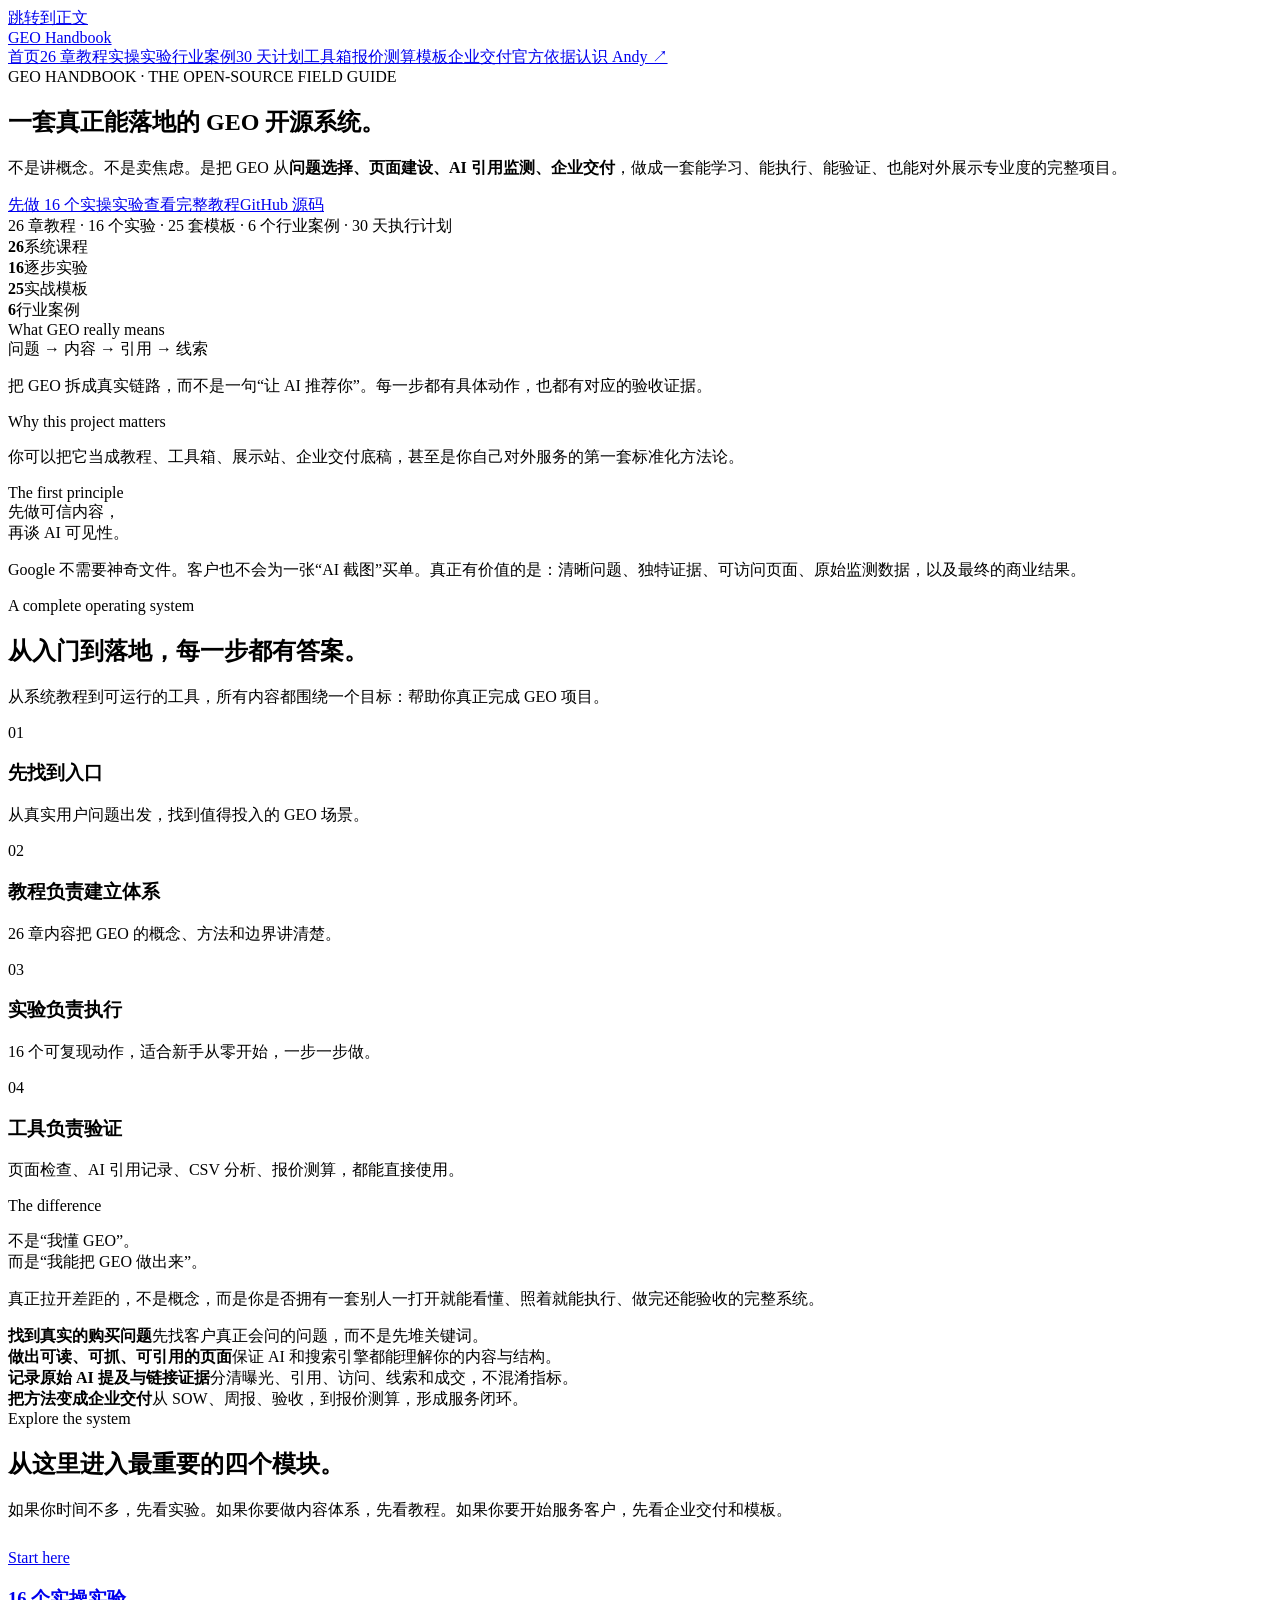
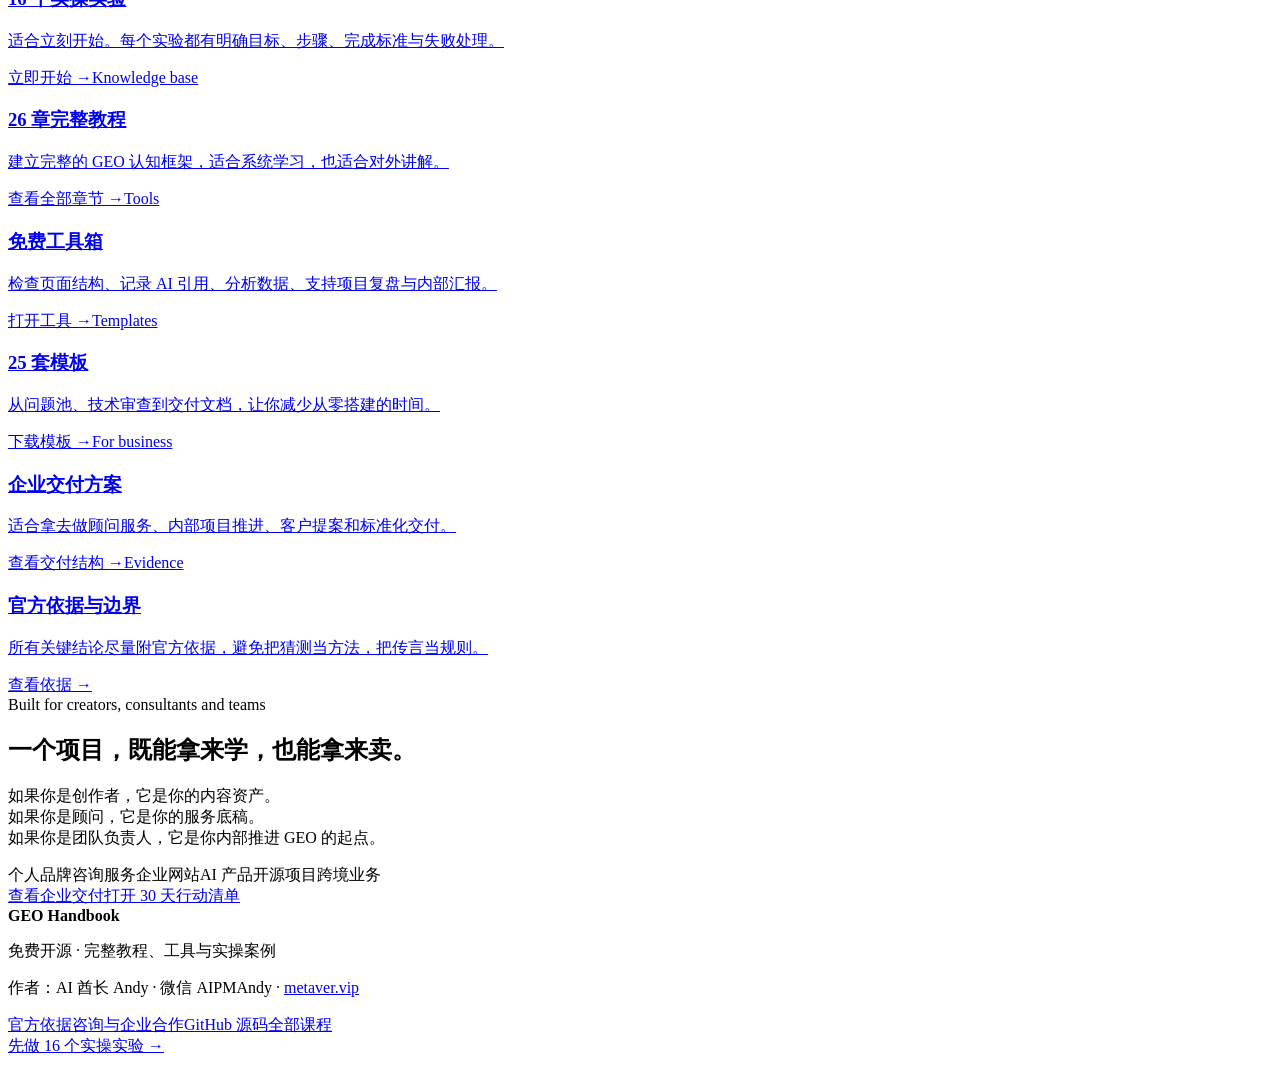
==== design/index.html @ 4d72c37b "feat: redesign GEO Handbook in minimalist white and persist design through Pages builds" ====
<!doctype html><html lang='zh-CN'><head><meta name='description' content='26 章 GEO 教程、16 个独立实验、6 个案例、30 天计划、AI 引用监测、企业交付、官方资料和免费模板。'><meta name='viewport' content='width=device-width, initial-scale=1'><meta charset='utf-8'><meta name='theme-color' content='#ffffff'><title>GEO Handbook｜从零开始做 GEO · GEO Handbook</title><link rel='stylesheet' href='assets/style.css'><link rel='icon' href='assets/favicon.svg' type='image/svg+xml'><link rel='canonical' href='https://aipmandy.github.io/geo-handbook/index.html'><meta property='og:url' content='https://aipmandy.github.io/geo-handbook/index.html'><meta property='og:title' content='GEO Handbook｜从零开始做 GEO'><meta property='og:description' content='26 章 GEO 教程、16 个独立实验、6 个案例、30 天计划、AI 引用监测、企业交付、官方资料和免费模板。'><meta property='og:type' content='website'><meta property='og:image' content='https://aipmandy.github.io/geo-handbook/assets/social-preview.svg'></head><body><a class='skip' href='#content'>跳转到正文</a><header><div class='nav'><a class='brand' href='index.html'><i aria-hidden='true'></i> GEO Handbook</a><nav class='nav-links' aria-label='主导航'><a href='index.html'>首页</a><a href='handbook.html'>26 章教程</a><a href='labs.html'>实操实验</a><a href='cases.html'>行业案例</a><a href='30days.html'>30 天计划</a><a href='tools.html'>工具箱</a><a href='pricing.html'>报价测算</a><a href='templates.html'>模板</a><a href='services.html'>企业交付</a><a href='sources.html'>官方依据</a><a class='nav-cta' href='https://metaver.vip/' rel='noopener' target='_blank'>认识 Andy ↗</a></nav></div></header><main id='content'>
<section class='hero centered'><div class='container'><div class='eyebrow'>GEO HANDBOOK · THE OPEN-SOURCE FIELD GUIDE</div><h1>一套真正能落地的 GEO 开源系统。</h1><p class='lead'>不是讲概念。不是卖焦虑。是把 GEO 从<strong>问题选择、页面建设、AI 引用监测、企业交付</strong>，做成一套能学习、能执行、能验证、也能对外展示专业度的完整项目。</p><div class='actions'><a class='btn' href='labs.html'>先做 16 个实操实验</a><a class='btn alt' href='handbook.html'>查看完整教程</a><a class='btn soft' href='https://github.com/AIPMAndy/geo-handbook'>GitHub 源码</a></div><div class='hero-note tiny'>26 章教程 · 16 个实验 · 25 套模板 · 6 个行业案例 · 30 天执行计划</div><div class='mini-kpis'><div class='mini-kpi'><strong>26</strong><span>系统课程</span></div><div class='mini-kpi'><strong>16</strong><span>逐步实验</span></div><div class='mini-kpi'><strong>25</strong><span>实战模板</span></div><div class='mini-kpi'><strong>6</strong><span>行业案例</span></div></div><div class='hero-shell'><div class='hero-shell-grid'><div class='hero-stack'><div class='hero-card'><span class='label'>What GEO really means</span><div class='big'>问题 → 内容 → 引用 → 线索</div><p>把 GEO 拆成真实链路，而不是一句“让 AI 推荐你”。每一步都有具体动作，也都有对应的验收证据。</p></div><div class='hero-card'><span class='label'>Why this project matters</span><p>你可以把它当成教程、工具箱、展示站、企业交付底稿，甚至是你自己对外服务的第一套标准化方法论。</p></div></div><div class='hero-card'><span class='label'>The first principle</span><div class='big'>先做可信内容，<br>再谈 AI 可见性。</div><p>Google 不需要神奇文件。客户也不会为一张“AI 截图”买单。真正有价值的是：清晰问题、独特证据、可访问页面、原始监测数据，以及最终的商业结果。</p></div></div></div></div></section>
<section class='section centered'><div class='container'><div class='center-copy'><div class='eyebrow'>A complete operating system</div><h2>从入门到落地，每一步都有答案。</h2><p class='intro'>从系统教程到可运行的工具，所有内容都围绕一个目标：帮助你真正完成 GEO 项目。</p></div><div class='feature-grid'><div class='feature-pill'><div class='number'>01</div><h3>先找到入口</h3><p>从真实用户问题出发，找到值得投入的 GEO 场景。</p></div><div class='feature-pill'><div class='number'>02</div><h3>教程负责建立体系</h3><p>26 章内容把 GEO 的概念、方法和边界讲清楚。</p></div><div class='feature-pill'><div class='number'>03</div><h3>实验负责执行</h3><p>16 个可复现动作，适合新手从零开始，一步一步做。</p></div><div class='feature-pill'><div class='number'>04</div><h3>工具负责验证</h3><p>页面检查、AI 引用记录、CSV 分析、报价测算，都能直接使用。</p></div></div></div></section>
<section class='section alt'><div class='container'><div class='split'><div class='quote-panel'><div class='eyebrow'>The difference</div><p class='mega'>不是“我懂 GEO”。<br>而是“我能把 GEO 做出来”。</p><p>真正拉开差距的，不是概念，而是你是否拥有一套别人一打开就能看懂、照着就能执行、做完还能验收的完整系统。</p></div><div class='panel soft'><div class='list-clean'><div class='item'><strong>找到真实的购买问题</strong><span>先找客户真正会问的问题，而不是先堆关键词。</span></div><div class='item'><strong>做出可读、可抓、可引用的页面</strong><span>保证 AI 和搜索引擎都能理解你的内容与结构。</span></div><div class='item'><strong>记录原始 AI 提及与链接证据</strong><span>分清曝光、引用、访问、线索和成交，不混淆指标。</span></div><div class='item'><strong>把方法变成企业交付</strong><span>从 SOW、周报、验收，到报价测算，形成服务闭环。</span></div></div></div></div></div></section>
<section class='section'><div class='container'><div class='eyebrow'>Explore the system</div><h2>从这里进入最重要的四个模块。</h2><p class='intro'>如果你时间不多，先看实验。如果你要做内容体系，先看教程。如果你要开始服务客户，先看企业交付和模板。</p><div class='grid' style='margin-top:28px'><a class='card' href='labs.html'><span class='number'>Start here</span><h3>16 个实操实验</h3><p>适合立刻开始。每个实验都有明确目标、步骤、完成标准与失败处理。</p><span class='more'>立即开始 →</span></a><a class='card' href='handbook.html'><span class='number'>Knowledge base</span><h3>26 章完整教程</h3><p>建立完整的 GEO 认知框架，适合系统学习，也适合对外讲解。</p><span class='more'>查看全部章节 →</span></a><a class='card' href='tools.html'><span class='number'>Tools</span><h3>免费工具箱</h3><p>检查页面结构、记录 AI 引用、分析数据、支持项目复盘与内部汇报。</p><span class='more'>打开工具 →</span></a><a class='card' href='templates.html'><span class='number'>Templates</span><h3>25 套模板</h3><p>从问题池、技术审查到交付文档，让你减少从零搭建的时间。</p><span class='more'>下载模板 →</span></a><a class='card' href='services.html'><span class='number'>For business</span><h3>企业交付方案</h3><p>适合拿去做顾问服务、内部项目推进、客户提案和标准化交付。</p><span class='more'>查看交付结构 →</span></a><a class='card' href='sources.html'><span class='number'>Evidence</span><h3>官方依据与边界</h3><p>所有关键结论尽量附官方依据，避免把猜测当方法，把传言当规则。</p><span class='more'>查看依据 →</span></a></div></div></section>
<section class='section alt centered'><div class='container'><div class='cta-band'><div class='eyebrow'>Built for creators, consultants and teams</div><h2>一个项目，既能拿来学，也能拿来卖。</h2><p class='intro'>如果你是创作者，它是你的内容资产。<br>如果你是顾问，它是你的服务底稿。<br>如果你是团队负责人，它是你内部推进 GEO 的起点。</p><div class='badge-row'><span class='badge'>个人品牌</span><span class='badge'>咨询服务</span><span class='badge'>企业网站</span><span class='badge'>AI 产品</span><span class='badge'>开源项目</span><span class='badge'>跨境业务</span></div><div class='actions' style='justify-content:center'><a class='btn' href='services.html'>查看企业交付</a><a class='btn alt' href='30days.html'>打开 30 天行动清单</a></div></div></div></section>
</main><footer><div class='container'><div class='row'><div><strong style='color:var(--ink)'>GEO Handbook</strong><p>免费开源 · 完整教程、工具与实操案例</p><p>作者：AI 酋长 Andy · 微信 AIPMAndy · <a class='textlink' href='https://metaver.vip/'>metaver.vip</a></p></div><div class='footerlinks'><a href='sources.html'>官方依据</a><a href='services.html'>咨询与企业合作</a><a href='https://github.com/AIPMAndy/geo-handbook'>GitHub 源码</a><a href='handbook.html'>全部课程</a></div></div></div></footer><a class='mobile-cta' href='labs.html'>先做 16 个实操实验 →</a><script defer src='assets/app.js'></script><script defer src='assets/extras.js'></script></body></html>
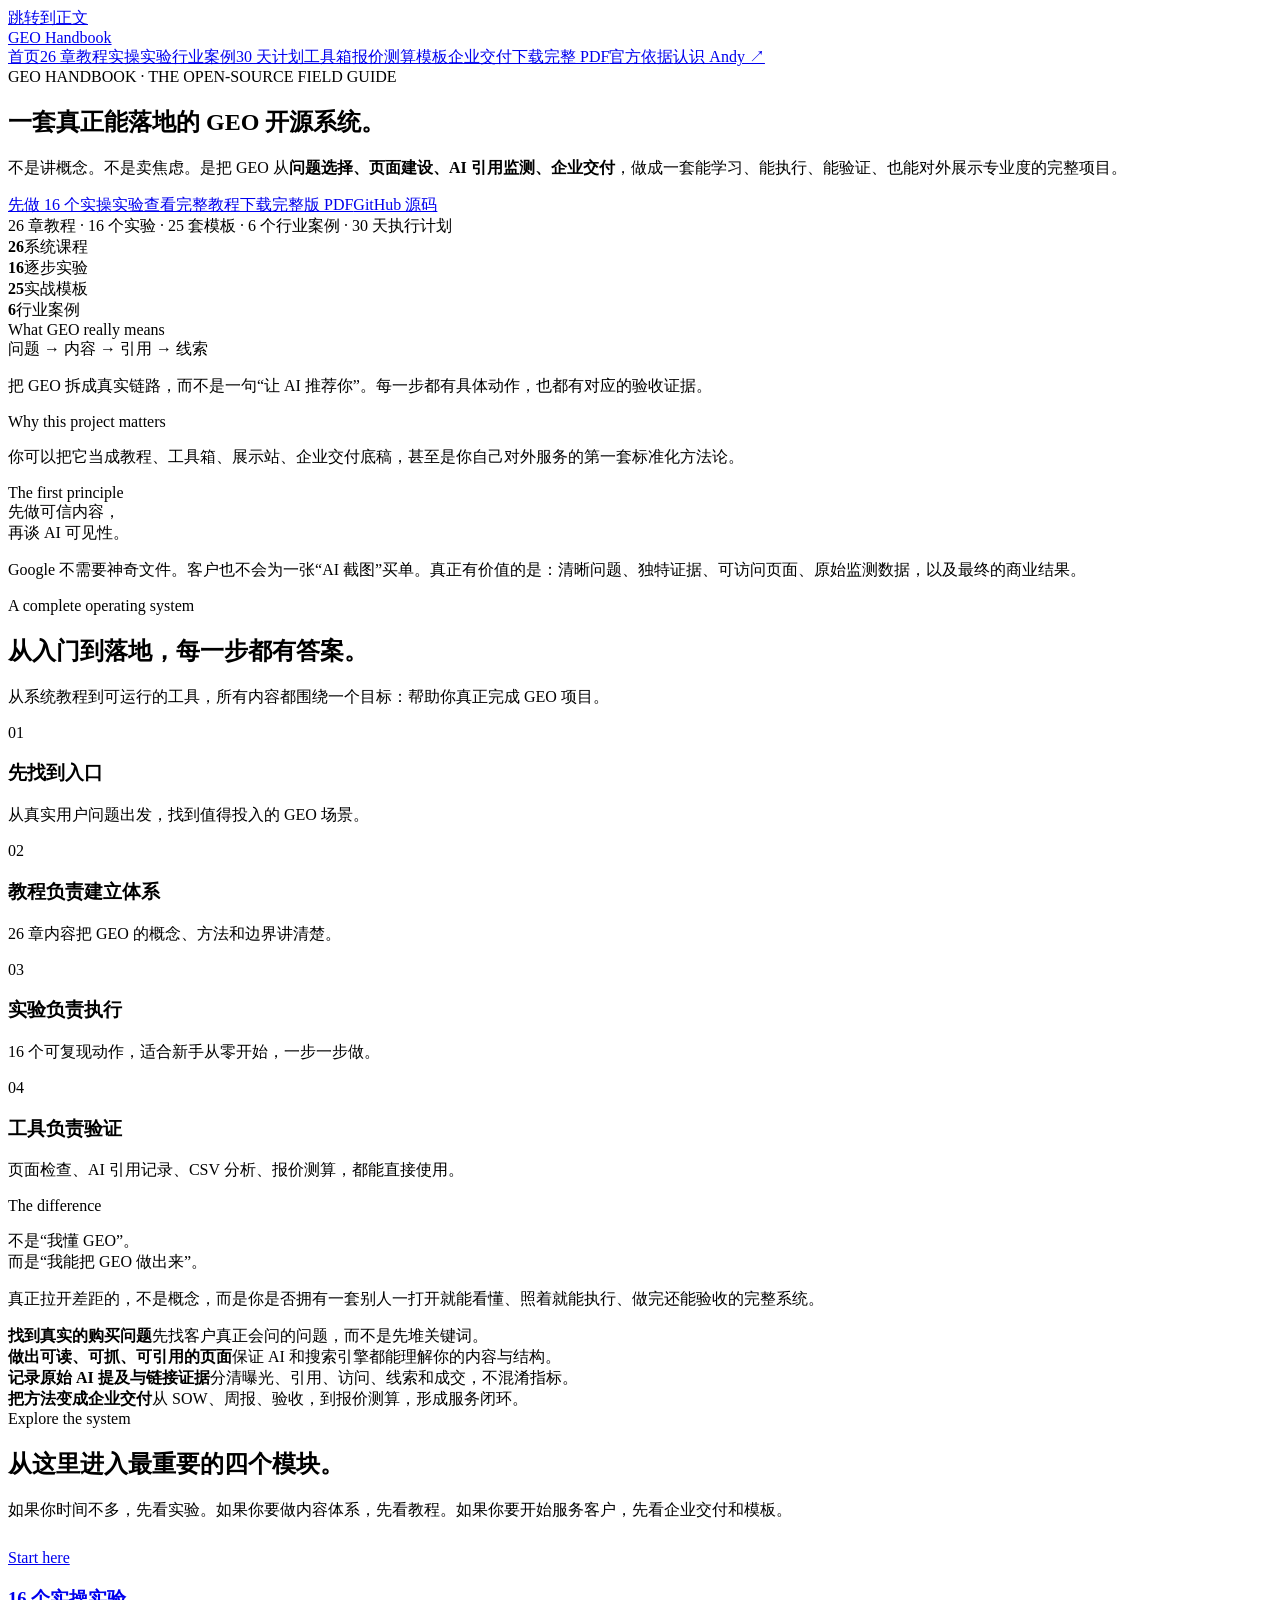
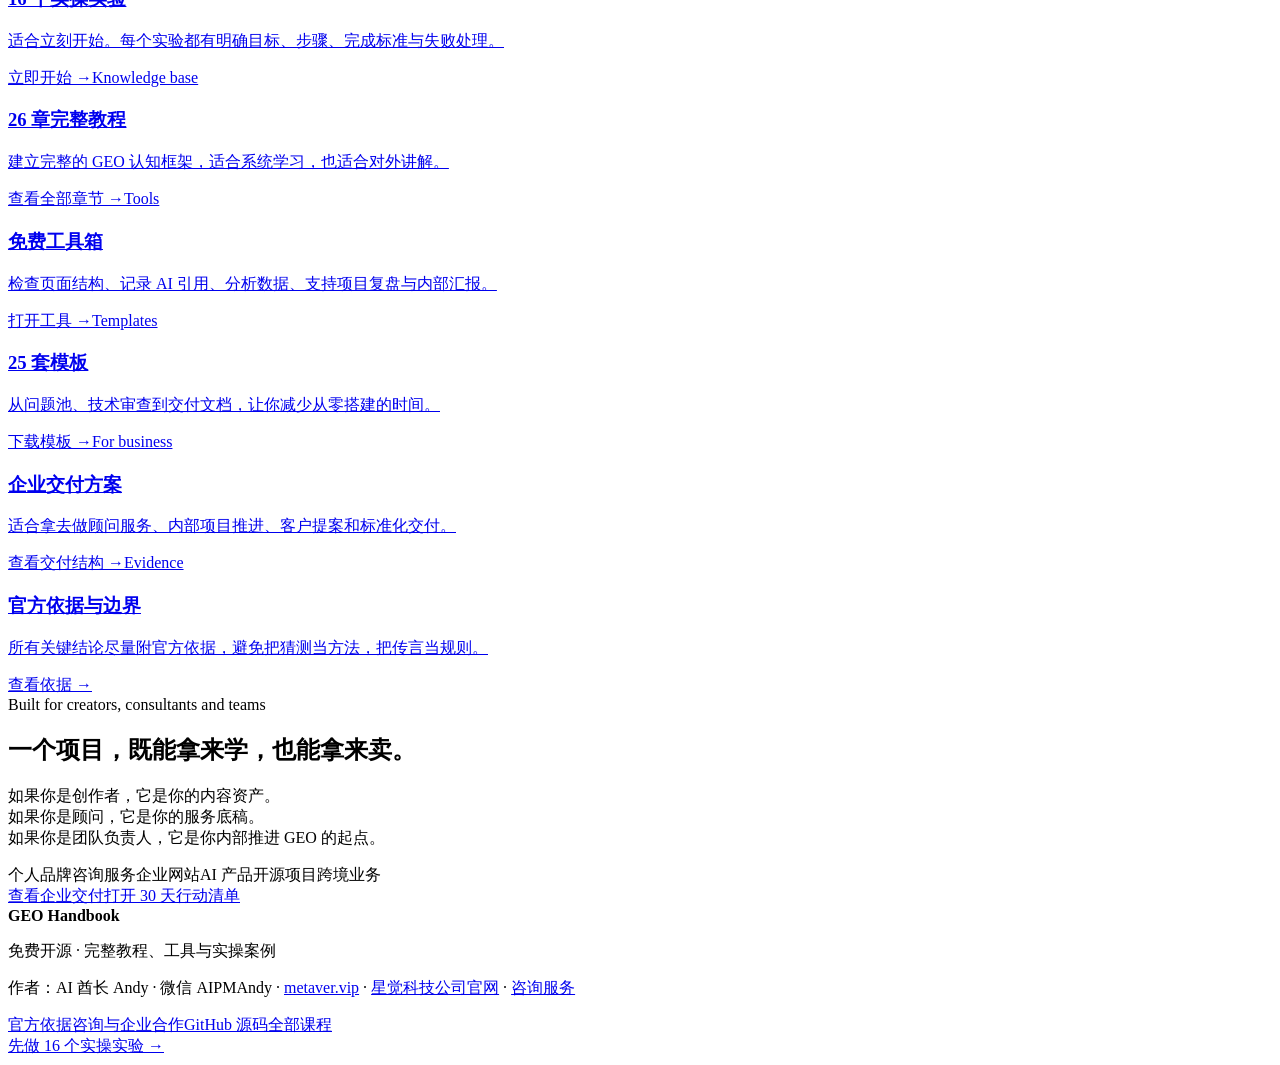
==== commit 8266320f: "feat(site): add PDF download, company contacts and accurate homepage JSON-LD" ====
--- a/design/index.html
+++ b/design/index.html
@@ -1,7 +1,7 @@
-<!doctype html><html lang='zh-CN'><head><meta name='description' content='26 章 GEO 教程、16 个独立实验、6 个案例、30 天计划、AI 引用监测、企业交付、官方资料和免费模板。'><meta name='viewport' content='width=device-width, initial-scale=1'><meta charset='utf-8'><meta name='theme-color' content='#ffffff'><title>GEO Handbook｜从零开始做 GEO · GEO Handbook</title><link rel='stylesheet' href='assets/style.css'><link rel='icon' href='assets/favicon.svg' type='image/svg+xml'><link rel='canonical' href='https://aipmandy.github.io/geo-handbook/index.html'><meta property='og:url' content='https://aipmandy.github.io/geo-handbook/index.html'><meta property='og:title' content='GEO Handbook｜从零开始做 GEO'><meta property='og:description' content='26 章 GEO 教程、16 个独立实验、6 个案例、30 天计划、AI 引用监测、企业交付、官方资料和免费模板。'><meta property='og:type' content='website'><meta property='og:image' content='https://aipmandy.github.io/geo-handbook/assets/social-preview.svg'></head><body><a class='skip' href='#content'>跳转到正文</a><header><div class='nav'><a class='brand' href='index.html'><i aria-hidden='true'></i> GEO Handbook</a><nav class='nav-links' aria-label='主导航'><a href='index.html'>首页</a><a href='handbook.html'>26 章教程</a><a href='labs.html'>实操实验</a><a href='cases.html'>行业案例</a><a href='30days.html'>30 天计划</a><a href='tools.html'>工具箱</a><a href='pricing.html'>报价测算</a><a href='templates.html'>模板</a><a href='services.html'>企业交付</a><a href='sources.html'>官方依据</a><a class='nav-cta' href='https://metaver.vip/' rel='noopener' target='_blank'>认识 Andy ↗</a></nav></div></header><main id='content'>
-<section class='hero centered'><div class='container'><div class='eyebrow'>GEO HANDBOOK · THE OPEN-SOURCE FIELD GUIDE</div><h1>一套真正能落地的 GEO 开源系统。</h1><p class='lead'>不是讲概念。不是卖焦虑。是把 GEO 从<strong>问题选择、页面建设、AI 引用监测、企业交付</strong>，做成一套能学习、能执行、能验证、也能对外展示专业度的完整项目。</p><div class='actions'><a class='btn' href='labs.html'>先做 16 个实操实验</a><a class='btn alt' href='handbook.html'>查看完整教程</a><a class='btn soft' href='https://github.com/AIPMAndy/geo-handbook'>GitHub 源码</a></div><div class='hero-note tiny'>26 章教程 · 16 个实验 · 25 套模板 · 6 个行业案例 · 30 天执行计划</div><div class='mini-kpis'><div class='mini-kpi'><strong>26</strong><span>系统课程</span></div><div class='mini-kpi'><strong>16</strong><span>逐步实验</span></div><div class='mini-kpi'><strong>25</strong><span>实战模板</span></div><div class='mini-kpi'><strong>6</strong><span>行业案例</span></div></div><div class='hero-shell'><div class='hero-shell-grid'><div class='hero-stack'><div class='hero-card'><span class='label'>What GEO really means</span><div class='big'>问题 → 内容 → 引用 → 线索</div><p>把 GEO 拆成真实链路，而不是一句“让 AI 推荐你”。每一步都有具体动作，也都有对应的验收证据。</p></div><div class='hero-card'><span class='label'>Why this project matters</span><p>你可以把它当成教程、工具箱、展示站、企业交付底稿，甚至是你自己对外服务的第一套标准化方法论。</p></div></div><div class='hero-card'><span class='label'>The first principle</span><div class='big'>先做可信内容，<br>再谈 AI 可见性。</div><p>Google 不需要神奇文件。客户也不会为一张“AI 截图”买单。真正有价值的是：清晰问题、独特证据、可访问页面、原始监测数据，以及最终的商业结果。</p></div></div></div></div></section>
+<!doctype html><html lang='zh-CN'><head><meta name='description' content='26 章 GEO 教程、16 个独立实验、6 个案例、30 天计划、AI 引用监测、企业交付、官方资料和免费模板。'><meta name='viewport' content='width=device-width, initial-scale=1'><meta charset='utf-8'><meta name='theme-color' content='#ffffff'><title>GEO Handbook｜从零开始做 GEO · GEO Handbook</title><link rel='stylesheet' href='assets/style.css'><link rel='icon' href='assets/favicon.svg' type='image/svg+xml'><link rel='canonical' href='https://aipmandy.github.io/geo-handbook/index.html'><meta property='og:url' content='https://aipmandy.github.io/geo-handbook/index.html'><meta property='og:title' content='GEO Handbook｜从零开始做 GEO'><meta property='og:description' content='26 章 GEO 教程、16 个独立实验、6 个案例、30 天计划、AI 引用监测、企业交付、官方资料和免费模板。'><meta property='og:type' content='website'><meta property='og:image' content='https://aipmandy.github.io/geo-handbook/assets/social-preview.svg'><script type='application/ld+json'>{"@context":"https://schema.org","@type":"WebSite","name":"GEO Handbook","url":"https://aipmandy.github.io/geo-handbook/","inLanguage":"zh-CN","publisher":{"@type":"Organization","name":"星觉科技","url":"https://www.a6no1.cn/"}}</script></head><body><a class='skip' href='#content'>跳转到正文</a><header><div class='nav'><a class='brand' href='index.html'><i aria-hidden='true'></i> GEO Handbook</a><nav class='nav-links' aria-label='主导航'><a href='index.html'>首页</a><a href='handbook.html'>26 章教程</a><a href='labs.html'>实操实验</a><a href='cases.html'>行业案例</a><a href='30days.html'>30 天计划</a><a href='tools.html'>工具箱</a><a href='pricing.html'>报价测算</a><a href='templates.html'>模板</a><a href='services.html'>企业交付</a><a href='downloads/geo-handbook-guide.pdf' download>下载完整 PDF</a><a href='sources.html'>官方依据</a><a class='nav-cta' href='https://metaver.vip/' rel='noopener' target='_blank'>认识 Andy ↗</a></nav></div></header><main id='content'>
+<section class='hero centered'><div class='container'><div class='eyebrow'>GEO HANDBOOK · THE OPEN-SOURCE FIELD GUIDE</div><h1>一套真正能落地的 GEO 开源系统。</h1><p class='lead'>不是讲概念。不是卖焦虑。是把 GEO 从<strong>问题选择、页面建设、AI 引用监测、企业交付</strong>，做成一套能学习、能执行、能验证、也能对外展示专业度的完整项目。</p><div class='actions'><a class='btn' href='labs.html'>先做 16 个实操实验</a><a class='btn alt' href='handbook.html'>查看完整教程</a><a class='btn alt' href='downloads/geo-handbook-guide.pdf' download>下载完整版 PDF</a><a class='btn soft' href='https://github.com/AIPMAndy/geo-handbook'>GitHub 源码</a></div><div class='hero-note tiny'>26 章教程 · 16 个实验 · 25 套模板 · 6 个行业案例 · 30 天执行计划</div><div class='mini-kpis'><div class='mini-kpi'><strong>26</strong><span>系统课程</span></div><div class='mini-kpi'><strong>16</strong><span>逐步实验</span></div><div class='mini-kpi'><strong>25</strong><span>实战模板</span></div><div class='mini-kpi'><strong>6</strong><span>行业案例</span></div></div><div class='hero-shell'><div class='hero-shell-grid'><div class='hero-stack'><div class='hero-card'><span class='label'>What GEO really means</span><div class='big'>问题 → 内容 → 引用 → 线索</div><p>把 GEO 拆成真实链路，而不是一句“让 AI 推荐你”。每一步都有具体动作，也都有对应的验收证据。</p></div><div class='hero-card'><span class='label'>Why this project matters</span><p>你可以把它当成教程、工具箱、展示站、企业交付底稿，甚至是你自己对外服务的第一套标准化方法论。</p></div></div><div class='hero-card'><span class='label'>The first principle</span><div class='big'>先做可信内容，<br>再谈 AI 可见性。</div><p>Google 不需要神奇文件。客户也不会为一张“AI 截图”买单。真正有价值的是：清晰问题、独特证据、可访问页面、原始监测数据，以及最终的商业结果。</p></div></div></div></div></section>
 <section class='section centered'><div class='container'><div class='center-copy'><div class='eyebrow'>A complete operating system</div><h2>从入门到落地，每一步都有答案。</h2><p class='intro'>从系统教程到可运行的工具，所有内容都围绕一个目标：帮助你真正完成 GEO 项目。</p></div><div class='feature-grid'><div class='feature-pill'><div class='number'>01</div><h3>先找到入口</h3><p>从真实用户问题出发，找到值得投入的 GEO 场景。</p></div><div class='feature-pill'><div class='number'>02</div><h3>教程负责建立体系</h3><p>26 章内容把 GEO 的概念、方法和边界讲清楚。</p></div><div class='feature-pill'><div class='number'>03</div><h3>实验负责执行</h3><p>16 个可复现动作，适合新手从零开始，一步一步做。</p></div><div class='feature-pill'><div class='number'>04</div><h3>工具负责验证</h3><p>页面检查、AI 引用记录、CSV 分析、报价测算，都能直接使用。</p></div></div></div></section>
 <section class='section alt'><div class='container'><div class='split'><div class='quote-panel'><div class='eyebrow'>The difference</div><p class='mega'>不是“我懂 GEO”。<br>而是“我能把 GEO 做出来”。</p><p>真正拉开差距的，不是概念，而是你是否拥有一套别人一打开就能看懂、照着就能执行、做完还能验收的完整系统。</p></div><div class='panel soft'><div class='list-clean'><div class='item'><strong>找到真实的购买问题</strong><span>先找客户真正会问的问题，而不是先堆关键词。</span></div><div class='item'><strong>做出可读、可抓、可引用的页面</strong><span>保证 AI 和搜索引擎都能理解你的内容与结构。</span></div><div class='item'><strong>记录原始 AI 提及与链接证据</strong><span>分清曝光、引用、访问、线索和成交，不混淆指标。</span></div><div class='item'><strong>把方法变成企业交付</strong><span>从 SOW、周报、验收，到报价测算，形成服务闭环。</span></div></div></div></div></div></section>
 <section class='section'><div class='container'><div class='eyebrow'>Explore the system</div><h2>从这里进入最重要的四个模块。</h2><p class='intro'>如果你时间不多，先看实验。如果你要做内容体系，先看教程。如果你要开始服务客户，先看企业交付和模板。</p><div class='grid' style='margin-top:28px'><a class='card' href='labs.html'><span class='number'>Start here</span><h3>16 个实操实验</h3><p>适合立刻开始。每个实验都有明确目标、步骤、完成标准与失败处理。</p><span class='more'>立即开始 →</span></a><a class='card' href='handbook.html'><span class='number'>Knowledge base</span><h3>26 章完整教程</h3><p>建立完整的 GEO 认知框架，适合系统学习，也适合对外讲解。</p><span class='more'>查看全部章节 →</span></a><a class='card' href='tools.html'><span class='number'>Tools</span><h3>免费工具箱</h3><p>检查页面结构、记录 AI 引用、分析数据、支持项目复盘与内部汇报。</p><span class='more'>打开工具 →</span></a><a class='card' href='templates.html'><span class='number'>Templates</span><h3>25 套模板</h3><p>从问题池、技术审查到交付文档，让你减少从零搭建的时间。</p><span class='more'>下载模板 →</span></a><a class='card' href='services.html'><span class='number'>For business</span><h3>企业交付方案</h3><p>适合拿去做顾问服务、内部项目推进、客户提案和标准化交付。</p><span class='more'>查看交付结构 →</span></a><a class='card' href='sources.html'><span class='number'>Evidence</span><h3>官方依据与边界</h3><p>所有关键结论尽量附官方依据，避免把猜测当方法，把传言当规则。</p><span class='more'>查看依据 →</span></a></div></div></section>
 <section class='section alt centered'><div class='container'><div class='cta-band'><div class='eyebrow'>Built for creators, consultants and teams</div><h2>一个项目，既能拿来学，也能拿来卖。</h2><p class='intro'>如果你是创作者，它是你的内容资产。<br>如果你是顾问，它是你的服务底稿。<br>如果你是团队负责人，它是你内部推进 GEO 的起点。</p><div class='badge-row'><span class='badge'>个人品牌</span><span class='badge'>咨询服务</span><span class='badge'>企业网站</span><span class='badge'>AI 产品</span><span class='badge'>开源项目</span><span class='badge'>跨境业务</span></div><div class='actions' style='justify-content:center'><a class='btn' href='services.html'>查看企业交付</a><a class='btn alt' href='30days.html'>打开 30 天行动清单</a></div></div></div></section>
-</main><footer><div class='container'><div class='row'><div><strong style='color:var(--ink)'>GEO Handbook</strong><p>免费开源 · 完整教程、工具与实操案例</p><p>作者：AI 酋长 Andy · 微信 AIPMAndy · <a class='textlink' href='https://metaver.vip/'>metaver.vip</a></p></div><div class='footerlinks'><a href='sources.html'>官方依据</a><a href='services.html'>咨询与企业合作</a><a href='https://github.com/AIPMAndy/geo-handbook'>GitHub 源码</a><a href='handbook.html'>全部课程</a></div></div></div></footer><a class='mobile-cta' href='labs.html'>先做 16 个实操实验 →</a><script defer src='assets/app.js'></script><script defer src='assets/extras.js'></script></body></html>+</main><footer><div class='container'><div class='row'><div><strong style='color:var(--ink)'>GEO Handbook</strong><p>免费开源 · 完整教程、工具与实操案例</p><p>作者：AI 酋长 Andy · 微信 AIPMAndy · <a class='textlink' href='https://metaver.vip/'>metaver.vip</a> · <a class='textlink' href='https://www.a6no1.cn/'>星觉科技公司官网</a> · <a class='textlink' href='https://metaver.vip/services'>咨询服务</a></p></div><div class='footerlinks'><a href='sources.html'>官方依据</a><a href='services.html'>咨询与企业合作</a><a href='https://github.com/AIPMAndy/geo-handbook'>GitHub 源码</a><a href='handbook.html'>全部课程</a></div></div></div></footer><a class='mobile-cta' href='labs.html'>先做 16 个实操实验 →</a><script defer src='assets/app.js'></script><script defer src='assets/extras.js'></script></body></html>
